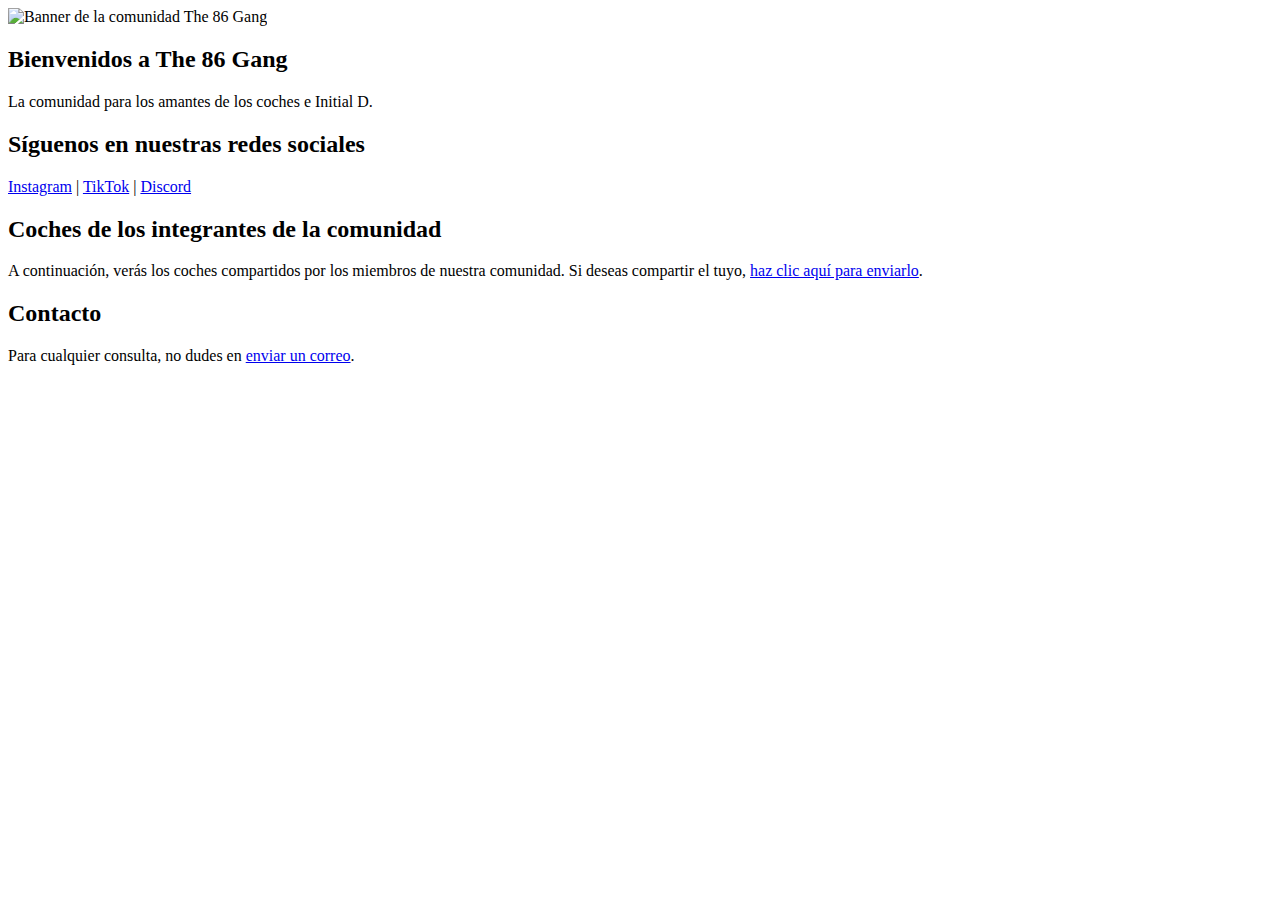
==== index.html @ d8653ffd "Añadido banner de imagen 'fotoban' a la página principal" ====
<!DOCTYPE html>
<html lang="es">
<head>
    <meta charset="UTF-8">
    <meta name="viewport" content="width=device-width, initial-scale=1.0">
    <title>The 86 Gang</title>
    <link rel="stylesheet" href="style.css">
</head>
<body>

    <!-- Banner de introducción -->
    <section id="banner">
        <img src="images/fotoban.png" alt="Banner de la comunidad The 86 Gang" style="width: 100%; height: auto;">
    </section>

    <!-- Información del grupo -->
    <section id="informacion">
        <h2>Bienvenidos a The 86 Gang</h2>
        <p>La comunidad para los amantes de los coches e Initial D.</p>
    </section>

    <!-- Redes Sociales -->
    <section id="redes-sociales">
        <h2>Síguenos en nuestras redes sociales</h2>
        <p>
            <a href="https://www.instagram.com/the.86.gang/" target="_blank">Instagram</a> | 
            <a href="https://www.tiktok.com/@the.86.gang" target="_blank">TikTok</a> | 
            <a href="https://discord.com/invite/yWZQWVpaYq" target="_blank">Discord</a>
        </p>
    </section>

    <!-- Coches de los miembros -->
    <section id="coches">
        <h2>Coches de los integrantes de la comunidad</h2>
        <p>A continuación, verás los coches compartidos por los miembros de nuestra comunidad. Si deseas compartir el tuyo, <a href="submit-car.html">haz clic aquí para enviarlo</a>.</p>
    </section>

    <!-- Contacto -->
    <section id="contacto">
        <h2>Contacto</h2>
        <p>Para cualquier consulta, no dudes en <a href="mailto:theeightysixgang@gmail.com">enviar un correo</a>.</p>
    </section>

</body>
</html>
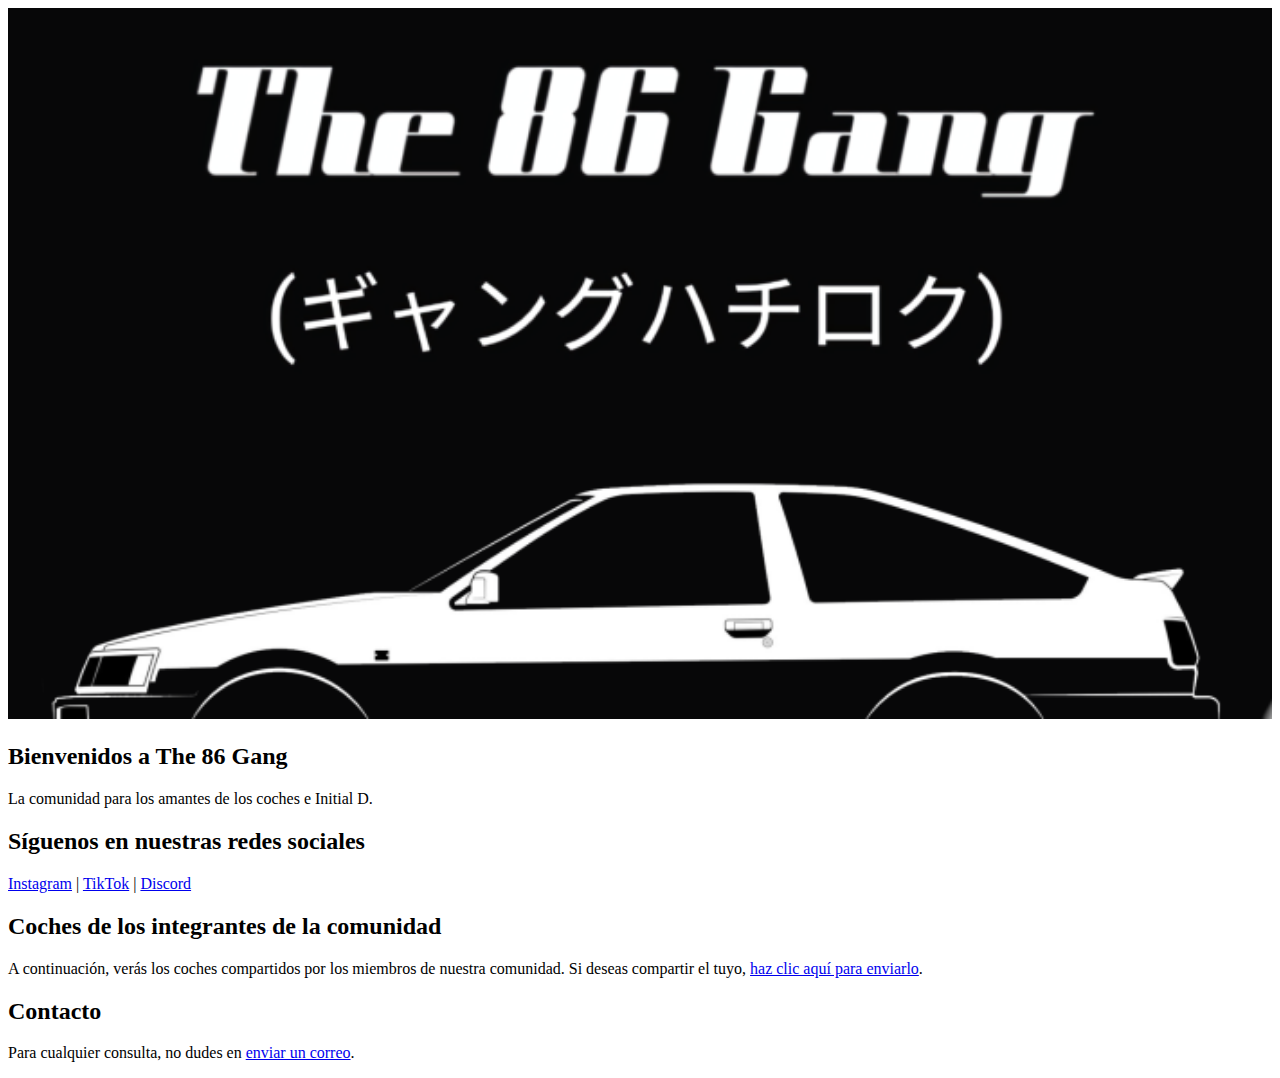
==== commit 17d82bae: "mejora de imagen 'fotoban' a la página principal" ====
--- a/index.html
+++ b/index.html
@@ -10,7 +10,7 @@
 
     <!-- Banner de introducción -->
     <section id="banner">
-        <img src="images/fotoban.png" alt="Banner de la comunidad The 86 Gang" style="width: 100%; height: auto;">
+        <img src="assets\images/fotoban.png" alt="Banner de la comunidad The 86 Gang" style="width: 100%; height: auto;">
     </section>
 
     <!-- Información del grupo -->
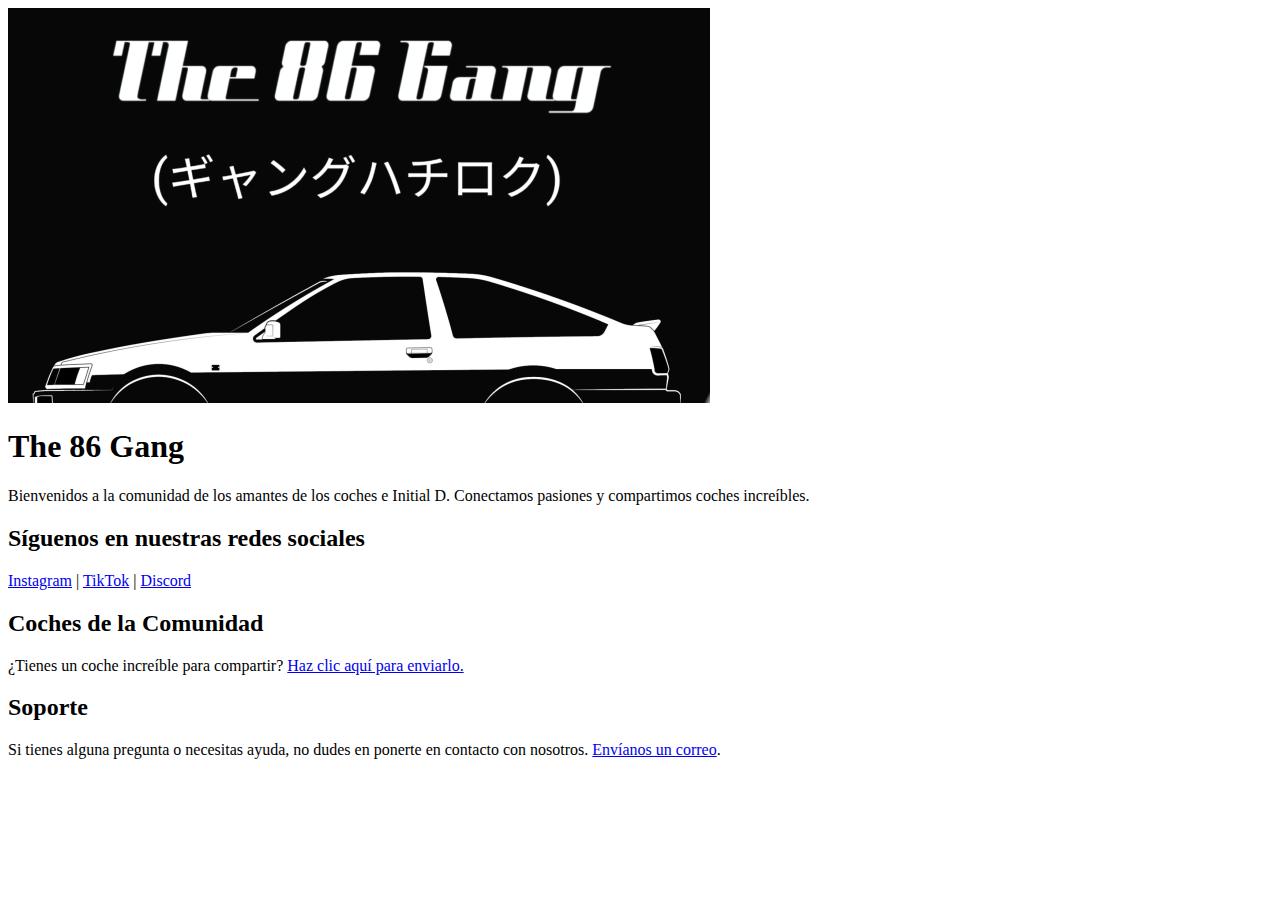
==== commit 110c84e3: "Añadido banner de imagen 'fotoban' a la página principal" ====
--- a/index.html
+++ b/index.html
@@ -10,13 +10,13 @@
 
     <!-- Banner de introducción -->
     <section id="banner">
-        <img src="assets\images/fotoban.png" alt="Banner de la comunidad The 86 Gang" style="width: 100%; height: auto;">
+        <img src="assets/images/fotoban.png" alt="Banner de la comunidad The 86 Gang" id="banner-img">
     </section>
 
-    <!-- Información del grupo -->
-    <section id="informacion">
-        <h2>Bienvenidos a The 86 Gang</h2>
-        <p>La comunidad para los amantes de los coches e Initial D.</p>
+    <!-- Título y descripción -->
+    <section id="intro">
+        <h1>The 86 Gang</h1>
+        <p>Bienvenidos a la comunidad de los amantes de los coches e Initial D. Conectamos pasiones y compartimos coches increíbles.</p>
     </section>
 
     <!-- Redes Sociales -->
@@ -29,16 +29,16 @@
         </p>
     </section>
 
-    <!-- Coches de los miembros -->
-    <section id="coches">
-        <h2>Coches de los integrantes de la comunidad</h2>
-        <p>A continuación, verás los coches compartidos por los miembros de nuestra comunidad. Si deseas compartir el tuyo, <a href="submit-car.html">haz clic aquí para enviarlo</a>.</p>
+    <!-- Cuadro "Coches de la comunidad" -->
+    <section id="coches-comunidad">
+        <h2>Coches de la Comunidad</h2>
+        <p>¿Tienes un coche increíble para compartir? <a href="submit-car.html">Haz clic aquí para enviarlo.</a></p>
     </section>
 
-    <!-- Contacto -->
-    <section id="contacto">
-        <h2>Contacto</h2>
-        <p>Para cualquier consulta, no dudes en <a href="mailto:theeightysixgang@gmail.com">enviar un correo</a>.</p>
+    <!-- Soporte -->
+    <section id="soporte">
+        <h2>Soporte</h2>
+        <p>Si tienes alguna pregunta o necesitas ayuda, no dudes en ponerte en contacto con nosotros. <a href="mailto:theeightysixgang@gmail.com">Envíanos un correo</a>.</p>
     </section>
 
 </body>
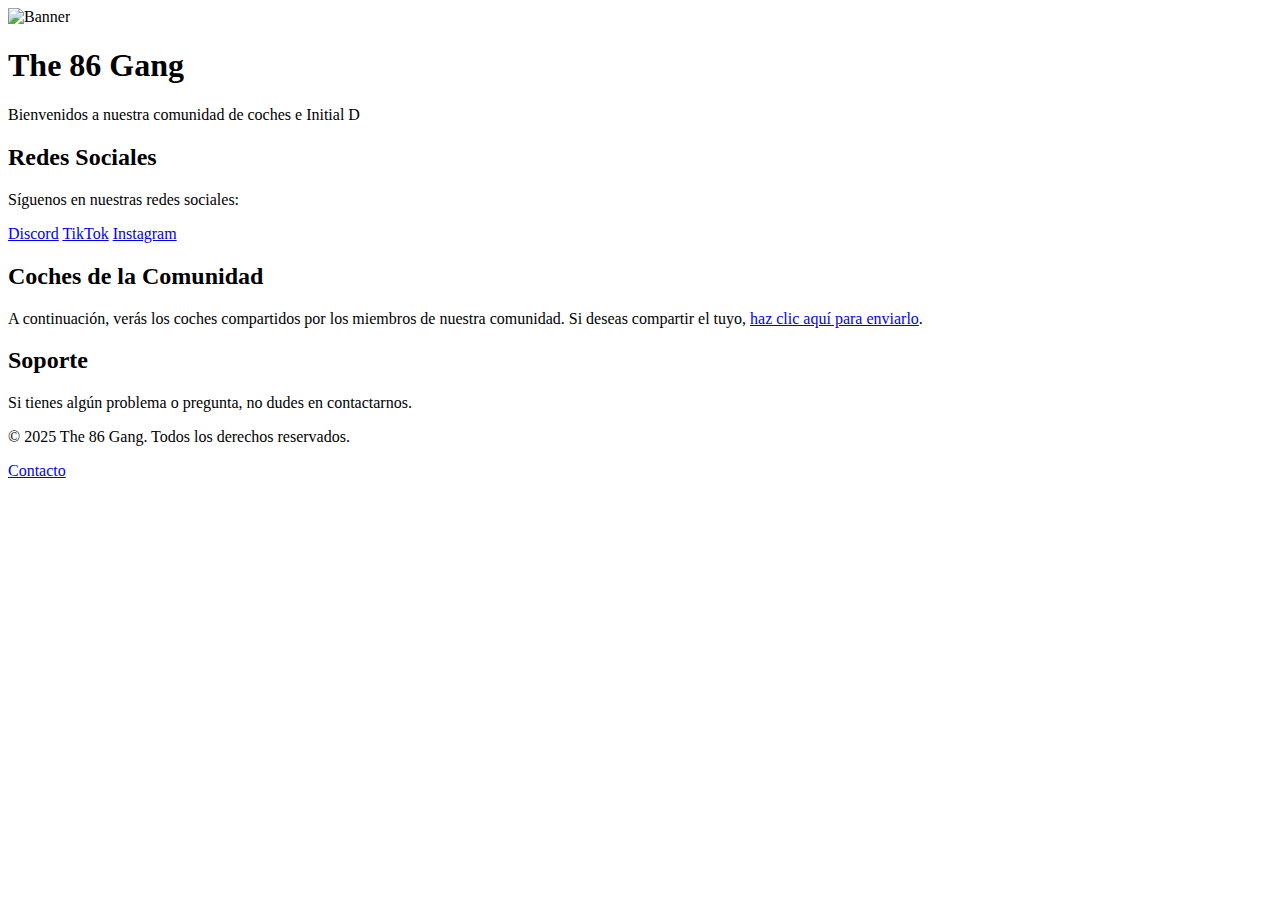
==== commit 729b7348: "Actualización estética y formulario de coches" ====
--- a/index.html
+++ b/index.html
@@ -4,42 +4,45 @@
     <meta charset="UTF-8">
     <meta name="viewport" content="width=device-width, initial-scale=1.0">
     <title>The 86 Gang</title>
-    <link rel="stylesheet" href="style.css">
+    <link rel="stylesheet" href="assets/styles.css">
 </head>
 <body>
+    <!-- Banner de Introducción -->
+    <header>
+        <img src="assets/images/fotoban.jpg" alt="Banner" class="banner">
+        <div class="intro-text">
+            <h1>The 86 Gang</h1>
+            <p>Bienvenidos a nuestra comunidad de coches e Initial D</p>
+        </div>
+    </header>
 
-    <!-- Banner de introducción -->
-    <section id="banner">
-        <img src="assets/images/fotoban.png" alt="Banner de la comunidad The 86 Gang" id="banner-img">
+    <!-- Redes Sociales -->
+    <section id="socials">
+        <h2>Redes Sociales</h2>
+        <p>Síguenos en nuestras redes sociales:</p>
+        <a href="https://discord.com/invite/yWZQWVpaYq" target="_blank">Discord</a>
+        <a href="https://www.tiktok.com/@the.86.gang" target="_blank">TikTok</a>
+        <a href="https://www.instagram.com/the.86.gang/" target="_blank">Instagram</a>
     </section>
 
-    <!-- Título y descripción -->
-    <section id="intro">
-        <h1>The 86 Gang</h1>
-        <p>Bienvenidos a la comunidad de los amantes de los coches e Initial D. Conectamos pasiones y compartimos coches increíbles.</p>
-    </section>
-
-    <!-- Redes Sociales -->
-    <section id="redes-sociales">
-        <h2>Síguenos en nuestras redes sociales</h2>
-        <p>
-            <a href="https://www.instagram.com/the.86.gang/" target="_blank">Instagram</a> | 
-            <a href="https://www.tiktok.com/@the.86.gang" target="_blank">TikTok</a> | 
-            <a href="https://discord.com/invite/yWZQWVpaYq" target="_blank">Discord</a>
-        </p>
-    </section>
-
-    <!-- Cuadro "Coches de la comunidad" -->
-    <section id="coches-comunidad">
+    <!-- Coches de la Comunidad -->
+    <section id="community-cars">
         <h2>Coches de la Comunidad</h2>
-        <p>¿Tienes un coche increíble para compartir? <a href="submit-car.html">Haz clic aquí para enviarlo.</a></p>
+        <p>A continuación, verás los coches compartidos por los miembros de nuestra comunidad. Si deseas compartir el tuyo, <a href="submit-car.html">haz clic aquí para enviarlo</a>.</p>
     </section>
 
     <!-- Soporte -->
-    <section id="soporte">
+    <section id="support">
         <h2>Soporte</h2>
-        <p>Si tienes alguna pregunta o necesitas ayuda, no dudes en ponerte en contacto con nosotros. <a href="mailto:theeightysixgang@gmail.com">Envíanos un correo</a>.</p>
+        <p>Si tienes algún problema o pregunta, no dudes en contactarnos.</p>
     </section>
 
+    <!-- Footer -->
+    <footer>
+        <p>&copy; 2025 The 86 Gang. Todos los derechos reservados.</p>
+        <p><a href="contacto.html">Contacto</a></p>
+    </footer>
+
+    <script src="assets/scripts.js"></script>
 </body>
 </html>
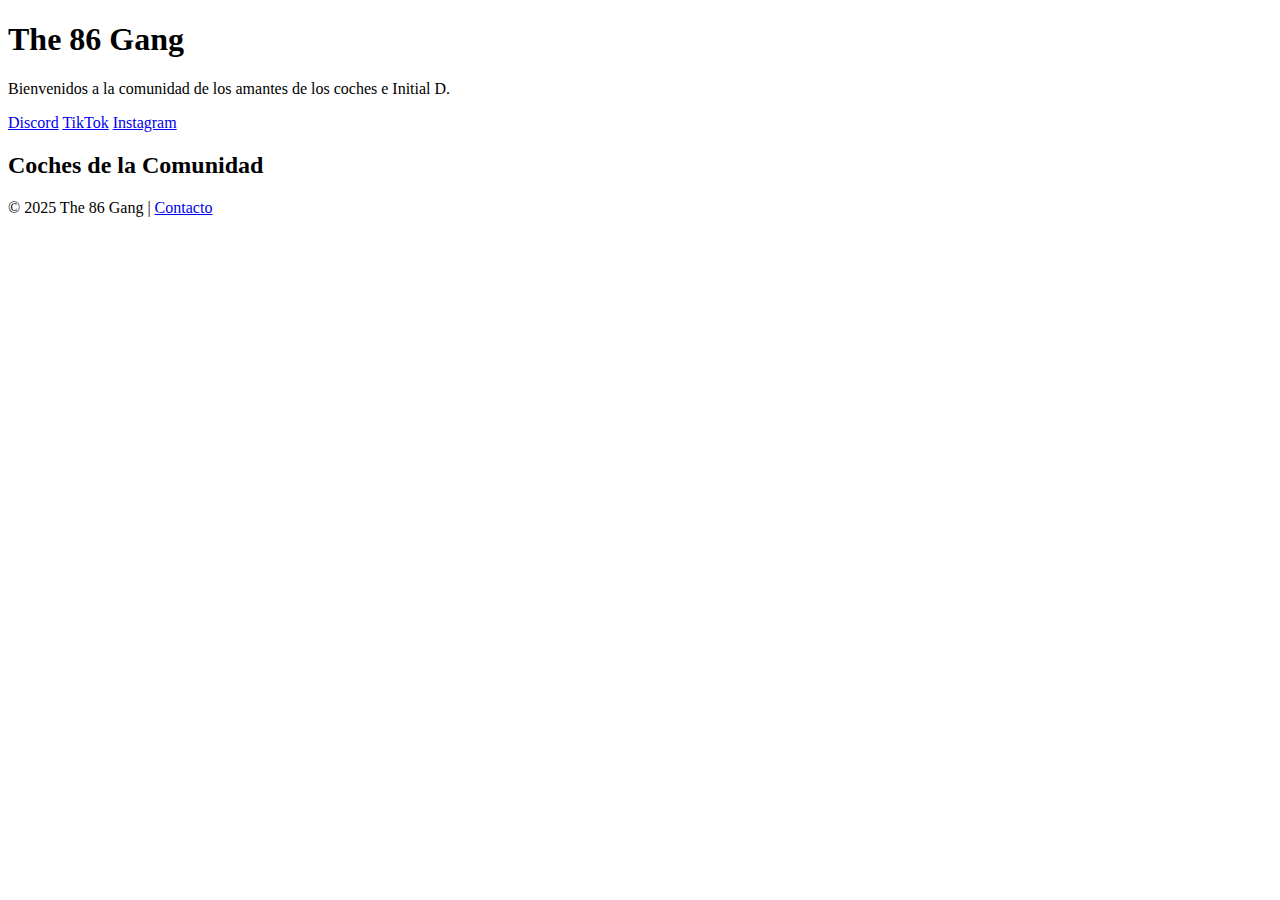
==== commit 4e3416fe: "Mejoras estéticas y formularios de coches" ====
--- a/index.html
+++ b/index.html
@@ -4,45 +4,31 @@
     <meta charset="UTF-8">
     <meta name="viewport" content="width=device-width, initial-scale=1.0">
     <title>The 86 Gang</title>
-    <link rel="stylesheet" href="assets/styles.css">
+    <link rel="stylesheet" href="assets/css/styles.css">
 </head>
 <body>
-    <!-- Banner de Introducción -->
     <header>
-        <img src="assets/images/fotoban.jpg" alt="Banner" class="banner">
-        <div class="intro-text">
-            <h1>The 86 Gang</h1>
-            <p>Bienvenidos a nuestra comunidad de coches e Initial D</p>
-        </div>
+        <h1>The 86 Gang</h1>
+        <p>Bienvenidos a la comunidad de los amantes de los coches e Initial D.</p>
     </header>
 
-    <!-- Redes Sociales -->
-    <section id="socials">
-        <h2>Redes Sociales</h2>
-        <p>Síguenos en nuestras redes sociales:</p>
+    <section class="social-links">
         <a href="https://discord.com/invite/yWZQWVpaYq" target="_blank">Discord</a>
         <a href="https://www.tiktok.com/@the.86.gang" target="_blank">TikTok</a>
         <a href="https://www.instagram.com/the.86.gang/" target="_blank">Instagram</a>
     </section>
 
-    <!-- Coches de la Comunidad -->
-    <section id="community-cars">
+    <section class="cars-section">
         <h2>Coches de la Comunidad</h2>
-        <p>A continuación, verás los coches compartidos por los miembros de nuestra comunidad. Si deseas compartir el tuyo, <a href="submit-car.html">haz clic aquí para enviarlo</a>.</p>
+        <div class="cars-list">
+            <!-- Aquí se agregarán los coches enviados por los usuarios -->
+        </div>
     </section>
 
-    <!-- Soporte -->
-    <section id="support">
-        <h2>Soporte</h2>
-        <p>Si tienes algún problema o pregunta, no dudes en contactarnos.</p>
-    </section>
-
-    <!-- Footer -->
     <footer>
-        <p>&copy; 2025 The 86 Gang. Todos los derechos reservados.</p>
-        <p><a href="contacto.html">Contacto</a></p>
+        <p>&copy; 2025 The 86 Gang | <a href="contact.html">Contacto</a></p>
     </footer>
 
-    <script src="assets/scripts.js"></script>
+    <script src="assets/js/scripts.js"></script>
 </body>
 </html>
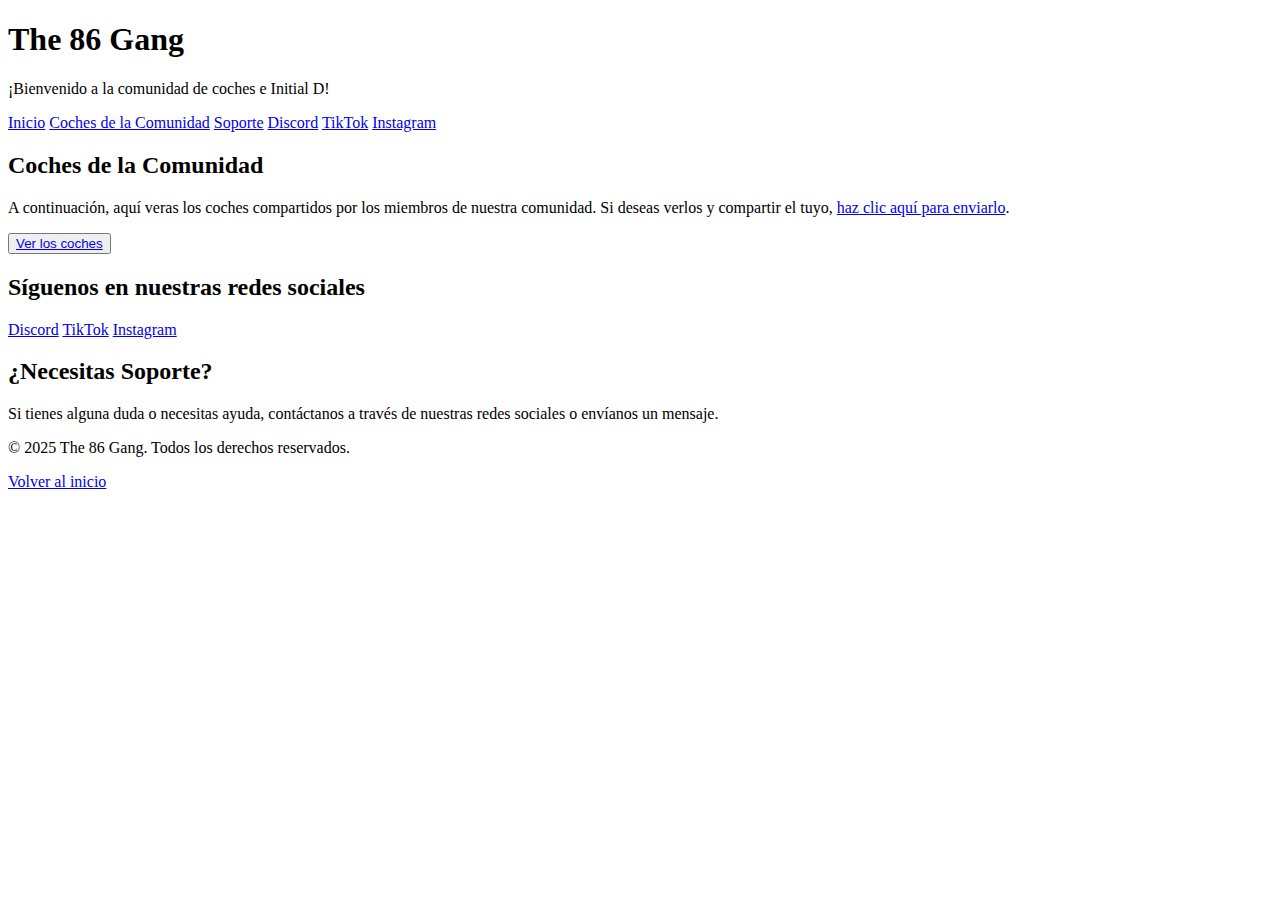
==== commit 361478c5: "Mejoras estéticas y formulario actualizado" ====
--- a/index.html
+++ b/index.html
@@ -7,28 +7,54 @@
     <link rel="stylesheet" href="assets/css/styles.css">
 </head>
 <body>
+    <!-- Header con imagen de banner -->
     <header>
         <h1>The 86 Gang</h1>
-        <p>Bienvenidos a la comunidad de los amantes de los coches e Initial D.</p>
+        <p>¡Bienvenido a la comunidad de coches e Initial D!</p>
     </header>
 
-    <section class="social-links">
+    <!-- Menú de navegación -->
+    <nav>
+        <a href="index.html">Inicio</a>
+        <a href="submit-car.html">Coches de la Comunidad</a>
+        <a href="#soporte">Soporte</a>
         <a href="https://discord.com/invite/yWZQWVpaYq" target="_blank">Discord</a>
         <a href="https://www.tiktok.com/@the.86.gang" target="_blank">TikTok</a>
         <a href="https://www.instagram.com/the.86.gang/" target="_blank">Instagram</a>
-    </section>
+    </nav>
 
-    <section class="cars-section">
-        <h2>Coches de la Comunidad</h2>
-        <div class="cars-list">
-            <!-- Aquí se agregarán los coches enviados por los usuarios -->
-        </div>
-    </section>
+    <!-- Sección principal con los coches y formulario -->
+    <main>
+        <section class="coches-box">
+            <h2>Coches de la Comunidad</h2>
+            <p>A continuación, aquí veras los coches compartidos por los miembros de nuestra comunidad. Si deseas verlos y compartir el tuyo, <a href="submit-car.html">haz clic aquí para enviarlo</a>.</p>
+            <button><a href="submit-car.html">Ver los coches</a></button>
+        </section>
 
+        <!-- Redes sociales -->
+        <section class="social-links">
+            <h2>Síguenos en nuestras redes sociales</h2>
+            <div class="social-links">
+                <a href="https://discord.com/invite/yWZQWVpaYq" target="_blank">Discord</a>
+                <a href="https://www.tiktok.com/@the.86.gang" target="_blank">TikTok</a>
+                <a href="https://www.instagram.com/the.86.gang/" target="_blank">Instagram</a>
+            </div>
+        </section>
+
+        <!-- Soporte -->
+        <section id="soporte">
+            <h2>¿Necesitas Soporte?</h2>
+            <p>Si tienes alguna duda o necesitas ayuda, contáctanos a través de nuestras redes sociales o envíanos un mensaje.</p>
+        </section>
+    </main>
+
+    <!-- Footer -->
     <footer>
-        <p>&copy; 2025 The 86 Gang | <a href="contact.html">Contacto</a></p>
+        <p>&copy; 2025 The 86 Gang. Todos los derechos reservados.</p>
+        <p><a href="index.html">Volver al inicio</a></p>
     </footer>
 
+    <!-- Enlace a archivo de JavaScript -->
     <script src="assets/js/scripts.js"></script>
 </body>
 </html>
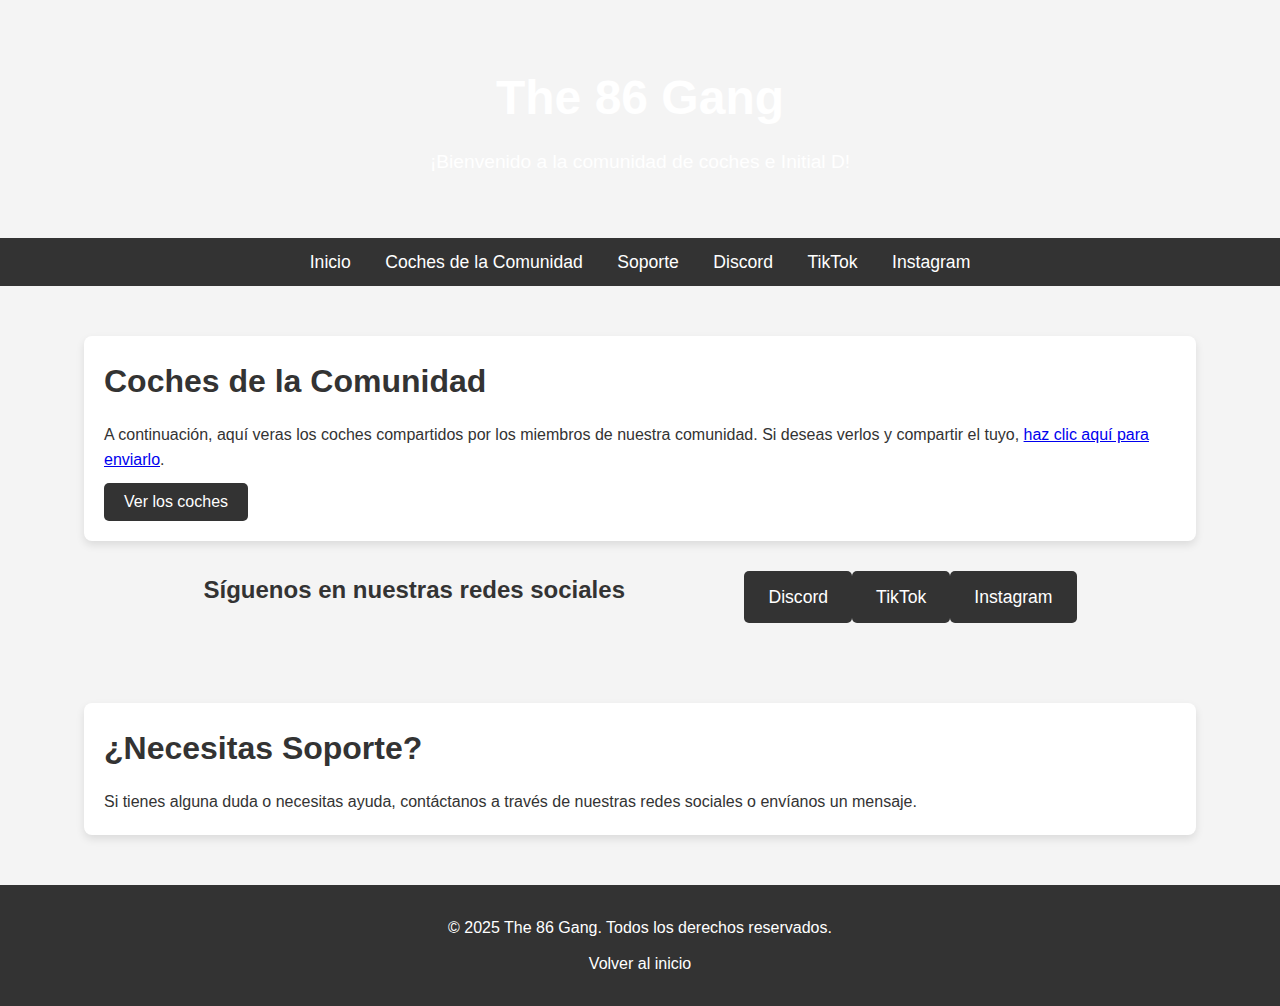
==== commit 6fe07c41: "Actualización final de la estética y diseño" ====
--- a/index.html
+++ b/index.html
@@ -4,7 +4,7 @@
     <meta charset="UTF-8">
     <meta name="viewport" content="width=device-width, initial-scale=1.0">
     <title>The 86 Gang</title>
-    <link rel="stylesheet" href="assets/css/styles.css">
+    <link rel="stylesheet" href="css/styles.css">
 </head>
 <body>
     <!-- Header con imagen de banner -->
--- a/css/styles.css
+++ b/css/styles.css
@@ -0,0 +1,155 @@
+/* Estilos generales */
+* {
+    margin: 0;
+    padding: 0;
+    box-sizing: border-box;
+}
+
+/* Fondo de la página */
+body {
+    font-family: Arial, sans-serif;
+    background-color: #f4f4f4;
+    color: #333;
+    line-height: 1.6;
+}
+
+/* Encabezado */
+header {
+    background-image: url('../images/fotoban.jpg');
+    background-size: cover;
+    background-position: center;
+    text-align: center;
+    color: #fff;
+    padding: 60px 20px;
+}
+
+header h1 {
+    font-size: 3rem;
+    margin-bottom: 10px;
+}
+
+header p {
+    font-size: 1.2rem;
+}
+
+/* Menú de navegación */
+nav {
+    background-color: #333;
+    padding: 10px;
+    text-align: center;
+}
+
+nav a {
+    color: #fff;
+    text-decoration: none;
+    margin: 0 15px;
+    font-size: 1.1rem;
+}
+
+nav a:hover {
+    text-decoration: underline;
+}
+
+/* Sección principal */
+main {
+    width: 90%;
+    max-width: 1200px;
+    margin: 30px auto;
+    padding: 20px;
+}
+
+/* Cuadro de coches */
+.coches-box {
+    background-color: #fff;
+    border-radius: 8px;
+    box-shadow: 0 4px 8px rgba(0, 0, 0, 0.1);
+    padding: 20px;
+    margin-bottom: 30px;
+}
+
+.coches-box h2 {
+    font-size: 2rem;
+    margin-bottom: 15px;
+}
+
+.coches-box p {
+    font-size: 1rem;
+    margin-bottom: 10px;
+}
+
+.coches-box button {
+    background-color: #333;
+    color: #fff;
+    padding: 10px 20px;
+    border: none;
+    cursor: pointer;
+    border-radius: 5px;
+    font-size: 1rem;
+}
+
+.coches-box button a {
+    color: #fff;
+    text-decoration: none;
+}
+
+.coches-box button:hover {
+    background-color: #555;
+}
+
+/* Sección redes sociales */
+.social-links {
+    display: flex;
+    justify-content: space-evenly;
+    margin-bottom: 40px;
+}
+
+.social-links a {
+    background-color: #333;
+    color: #fff;
+    padding: 12px 24px;
+    text-decoration: none;
+    border-radius: 5px;
+    font-size: 1.1rem;
+    transition: background-color 0.3s;
+}
+
+.social-links a:hover {
+    background-color: #555;
+}
+
+/* Soporte */
+#soporte {
+    background-color: #fff;
+    padding: 20px;
+    border-radius: 8px;
+    box-shadow: 0 4px 8px rgba(0, 0, 0, 0.1);
+}
+
+#soporte h2 {
+    font-size: 2rem;
+    margin-bottom: 15px;
+}
+
+/* Footer */
+footer {
+    background-color: #333;
+    color: #fff;
+    text-align: center;
+    padding: 20px;
+    position: relative;
+    bottom: 0;
+    width: 100%;
+}
+
+footer p {
+    margin: 10px 0;
+}
+
+footer a {
+    color: #fff;
+    text-decoration: none;
+}
+
+footer a:hover {
+    text-decoration: underline;
+}
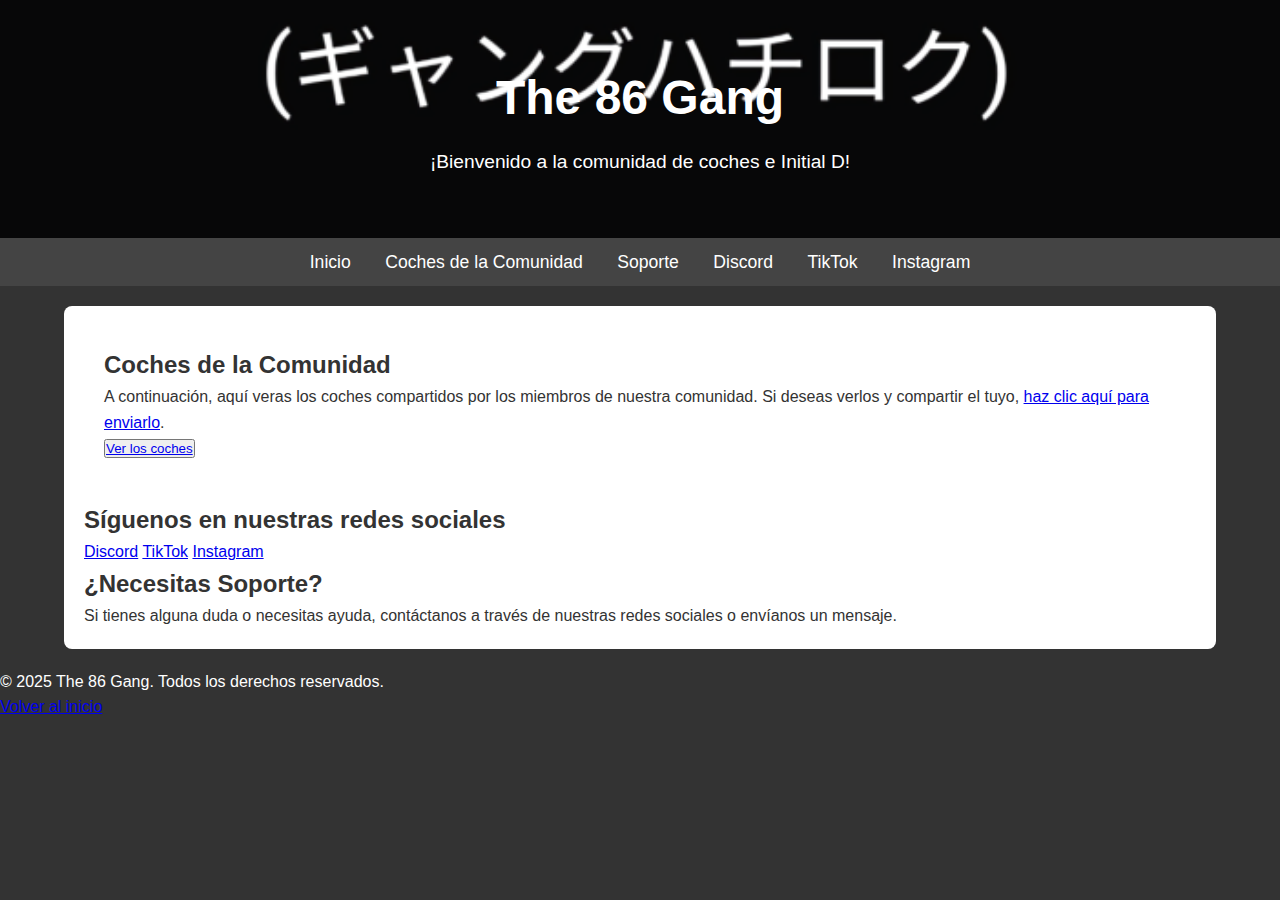
==== commit 558f9c55: "listo" ====
--- a/index.html
+++ b/index.html
@@ -55,6 +55,6 @@
     </footer>
 
     <!-- Enlace a archivo de JavaScript -->
-    <script src="assets/js/scripts.js"></script>
+    <script src="assets/script.js"></script>
 </body>
 </html>
--- a/css/styles.css
+++ b/css/styles.css
@@ -8,14 +8,14 @@
 /* Fondo de la página */
 body {
     font-family: Arial, sans-serif;
-    background-color: #f4f4f4;
-    color: #333;
+    background-color: #333; /* Fondo gris */
+    color: #fff; /* Texto blanco */
     line-height: 1.6;
 }
 
 /* Encabezado */
 header {
-    background-image: url('../images/fotoban.jpg');
+    background-image: url('../assets/images/fotoban.png');
     background-size: cover;
     background-position: center;
     text-align: center;
@@ -34,13 +34,13 @@
 
 /* Menú de navegación */
 nav {
-    background-color: #333;
+    background-color: #444; /* Fondo gris oscuro para el menú de navegación */
     padding: 10px;
     text-align: center;
 }
 
 nav a {
-    color: #fff;
+    color: #fff; /* Texto blanco para los enlaces */
     text-decoration: none;
     margin: 0 15px;
     font-size: 1.1rem;
@@ -53,103 +53,41 @@
 /* Sección principal */
 main {
     width: 90%;
-    max-width: 1200px;
-    margin: 30px auto;
+    margin: 20px auto;
+    background-color: #fff; /* Fondo blanco para las secciones principales */
+    color: #333; /* Texto gris oscuro */
     padding: 20px;
+    border-radius: 8px;
 }
 
-/* Cuadro de coches */
-.coches-box {
-    background-color: #fff;
+/* Estilos para las cajas de coches */
+.coches-box, .car-gallery {
+    background-color: #fff; /* Fondo blanco para las cajas de coches */
+    color: #333; /* Texto gris oscuro */
+    padding: 20px;
     border-radius: 8px;
-    box-shadow: 0 4px 8px rgba(0, 0, 0, 0.1);
-    padding: 20px;
-    margin-bottom: 30px;
+    margin-bottom: 20px;
 }
 
-.coches-box h2 {
-    font-size: 2rem;
-    margin-bottom: 15px;
-}
-
-.coches-box p {
-    font-size: 1rem;
+.car-item {
+    background-color: #fff; /* Fondo blanco para cada coche */
+    color: #333; /* Texto gris oscuro */
+    padding: 10px;
+    border: 1px solid #ccc;
+    border-radius: 8px;
     margin-bottom: 10px;
 }
 
-.coches-box button {
-    background-color: #333;
-    color: #fff;
-    padding: 10px 20px;
-    border: none;
-    cursor: pointer;
-    border-radius: 5px;
-    font-size: 1rem;
+.car-item img {
+    max-width: 100%;
+    border-radius: 8px;
 }
 
-.coches-box button a {
-    color: #fff;
-    text-decoration: none;
+.car-item h3 {
+    margin-top: 10px;
+    font-size: 1.5rem;
 }
 
-.coches-box button:hover {
-    background-color: #555;
-}
-
-/* Sección redes sociales */
-.social-links {
-    display: flex;
-    justify-content: space-evenly;
-    margin-bottom: 40px;
-}
-
-.social-links a {
-    background-color: #333;
-    color: #fff;
-    padding: 12px 24px;
-    text-decoration: none;
-    border-radius: 5px;
-    font-size: 1.1rem;
-    transition: background-color 0.3s;
-}
-
-.social-links a:hover {
-    background-color: #555;
-}
-
-/* Soporte */
-#soporte {
-    background-color: #fff;
-    padding: 20px;
-    border-radius: 8px;
-    box-shadow: 0 4px 8px rgba(0, 0, 0, 0.1);
-}
-
-#soporte h2 {
-    font-size: 2rem;
-    margin-bottom: 15px;
-}
-
-/* Footer */
-footer {
-    background-color: #333;
-    color: #fff;
-    text-align: center;
-    padding: 20px;
-    position: relative;
-    bottom: 0;
-    width: 100%;
-}
-
-footer p {
-    margin: 10px 0;
-}
-
-footer a {
-    color: #fff;
-    text-decoration: none;
-}
-
-footer a:hover {
-    text-decoration: underline;
-}
+.car-item p {
+    font-size: 1rem;
+}